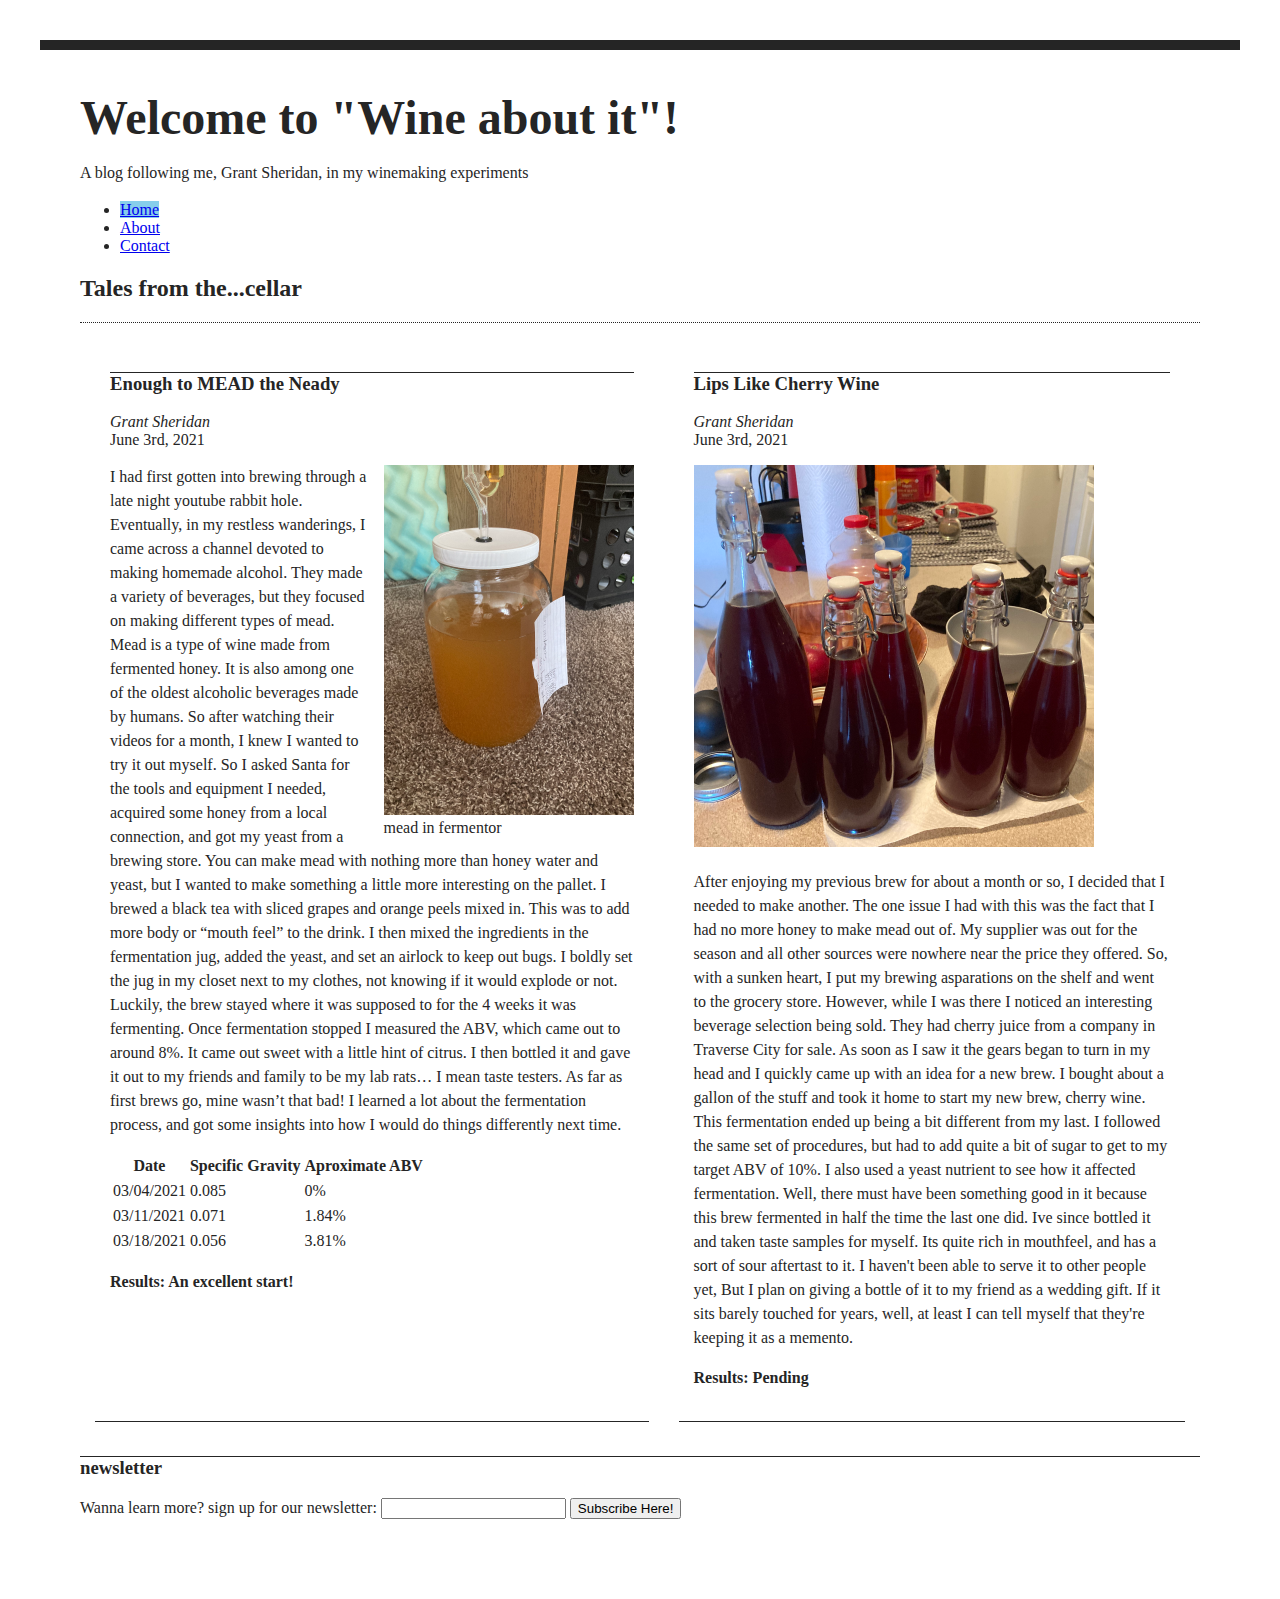
==== index.html @ f32a2fe0 "figcap adjust" ====
<!DOCTYPE html>
<html lang="en">
<head>
    <meta charset="UTF-8">
    <meta http-equiv="X-UA-Compatible" content="IE=edge">
    <meta name="viewport" content="width=device-width, initial-scale=1.0">
    <link rel="stylesheet" href="style.css">
    <title>Wine About It!</title>
</head>
<body>
    <header>
        <h1>Welcome to "Wine about it"!</h1>
        <p>A blog following me, Grant Sheridan, in my winemaking experiments</p>
        <nav>
            <ul>
                <li><a href="index.html" target="_home">Home</a></li>
                <li><a href="about.html">About</a></li>
                <li><a href="contact.html">Contact</a></li>
            </ul>
        </nav>
    </header>
    <h2>Tales from the...cellar</h2>
    <section id="blogs">
        <article class="post">
            <h3>Enough to MEAD the Neady</h3>
            <address class="author">Grant Sheridan</address>
            <time datetime="2021-06-03" title="June 3rd, 2021">June 3rd, 2021</time>
            <p><div class="img-frame"><img src="mead.png" alt="Mead fermenting in a jar"><figcaption>mead in fermentor</figcaption></div></p>
            <p>I had first gotten into brewing through a late night youtube rabbit hole. Eventually, in my restless wanderings, I came across a channel devoted to making homemade alcohol. 
            They made a variety of beverages, but they focused on making different types of mead. Mead is a type of wine made from fermented honey. It is also among one of the oldest 
            alcoholic beverages made by humans. So after watching their videos for a month, I knew I wanted to try it out myself. So I asked Santa for the tools and equipment I needed, acquired
            some honey from a local connection, and got my yeast from a brewing store. You can make mead with nothing more than honey water and yeast, but I wanted to make something a little more interesting 
            on the pallet. I brewed a black tea with sliced grapes and orange peels mixed in. This was to add more body or “mouth feel” to the drink. I then mixed the ingredients in the 
            fermentation jug, added the yeast, and set an airlock to keep out bugs. I boldly set the jug in my closet next to my clothes, not knowing if it would explode or not. 
            Luckily, the brew stayed where it was supposed to for the 4 weeks it was fermenting. Once fermentation stopped I measured the ABV, which came out to around 8%. It came out sweet with 
            a little hint of citrus. I then bottled it and gave it out to my friends and family to be my lab rats… I mean taste testers. As far as first brews go, mine wasn’t that bad! I learned a lot 
            about the fermentation process, and got some insights into how I would do things differently next time.</p>
            <table>
                <tr>
                    <th>Date</th>
                    <th>Specific Gravity</th>
                    <th>Aproximate ABV</th>
                </tr>
                <tr>
                    <td>03/04/2021</td>
                    <td>0.085</td>
                    <td>0%</td>
                </tr>
                <tr>
                    <td>03/11/2021</td>
                    <td>0.071</td>
                    <td>1.84%</td>
                </tr>
                <tr>
                    <td>03/18/2021</td>
                    <td>0.056</td>
                    <td>3.81%</td>
                </tr>
            </table>
            <p><strong>Results: An excellent start!</strong></p>
        </article>
        <article class="post">
            <h3>Lips Like Cherry Wine</h3>
            <address class="author">Grant Sheridan</address>
            <time datetime="2021-06-03" title="June 3rd, 2021">June 3rd, 2021</time>
            <p><img src="cherry.png" alt="Cherry wine sitting in bottles"></p>
            <p>After enjoying my previous brew for about a month or so, I decided that I needed to make another. The one issue I had with this was the fact that I had no more honey to make mead
            out of. My supplier was out for the season and all other sources were nowhere near the price they offered. So, with a sunken heart, I put my brewing asparations on the shelf and
            went to the grocery store. However, while I was there I noticed an interesting beverage selection being sold. They had cherry juice from a company in Traverse City for sale. 
            As soon as I saw it the gears began to turn in my head and I quickly came up with an idea for a new brew. I bought about a gallon of the stuff and took it home to start my new brew,
            cherry wine. This fermentation ended up being a bit different from my last. I followed the same set of procedures, but had to add quite a bit of sugar to get to my target ABV of 10%.
            I also used a yeast nutrient to see how it affected fermentation. Well, there must have been something good in it because this brew fermented in half the time the last one did. Ive
            since bottled it and taken taste samples for myself. Its quite rich in mouthfeel, and has a sort of sour aftertast to it. I haven't been able to serve it to other people yet, But I 
            plan on giving a bottle of it to my friend as a wedding gift. If it sits barely touched for years, well, at least I can tell myself that they're keeping it as a memento.</p>
            <p><strong>Results: Pending</strong></p>
        </article>
    </section>
    <section>
        <h3>newsletter</h3>
        <form>
            <label>Wanna learn more? sign up for our newsletter:
                <input type="text">
            </label>
            <button>Subscribe Here!</button>
        </form>
    </section>
</body>
</html>
---- style.css ----
body {
    font-family: Georgia, 'Times New Roman', Times, serif;
    margin: 40px;
    padding: 40px;
    color: rgb(37, 37, 37);
    border-top: 10px solid rgb(37, 37, 37);
    background: rgb(255, 255, 255);
}

h1 {
    font-size: 3em;
    margin: 0;
}

h2 {
    font-size: 1.5em;
}

h3 {
    border-top: 1px solid rgb(37, 37, 37);
}

p {
    line-height: 1.5em;
}

#blogs {
    display: flex;
    border-top: 1px dotted rgb(37, 37, 37);
}

.post {
    border-bottom: 1px solid rgb(37, 37, 37);
}

table {
    line-height: 1.3em;
}

a[target] {
    background-color: skyblue;
}

.fun-facts {
    border-bottom: 10px solid rgb(37, 37, 37);
}

.img-frame {
  float: right;
  margin-left: 15px;
}


article{
  padding: 15px;
  margin: 15px;
}
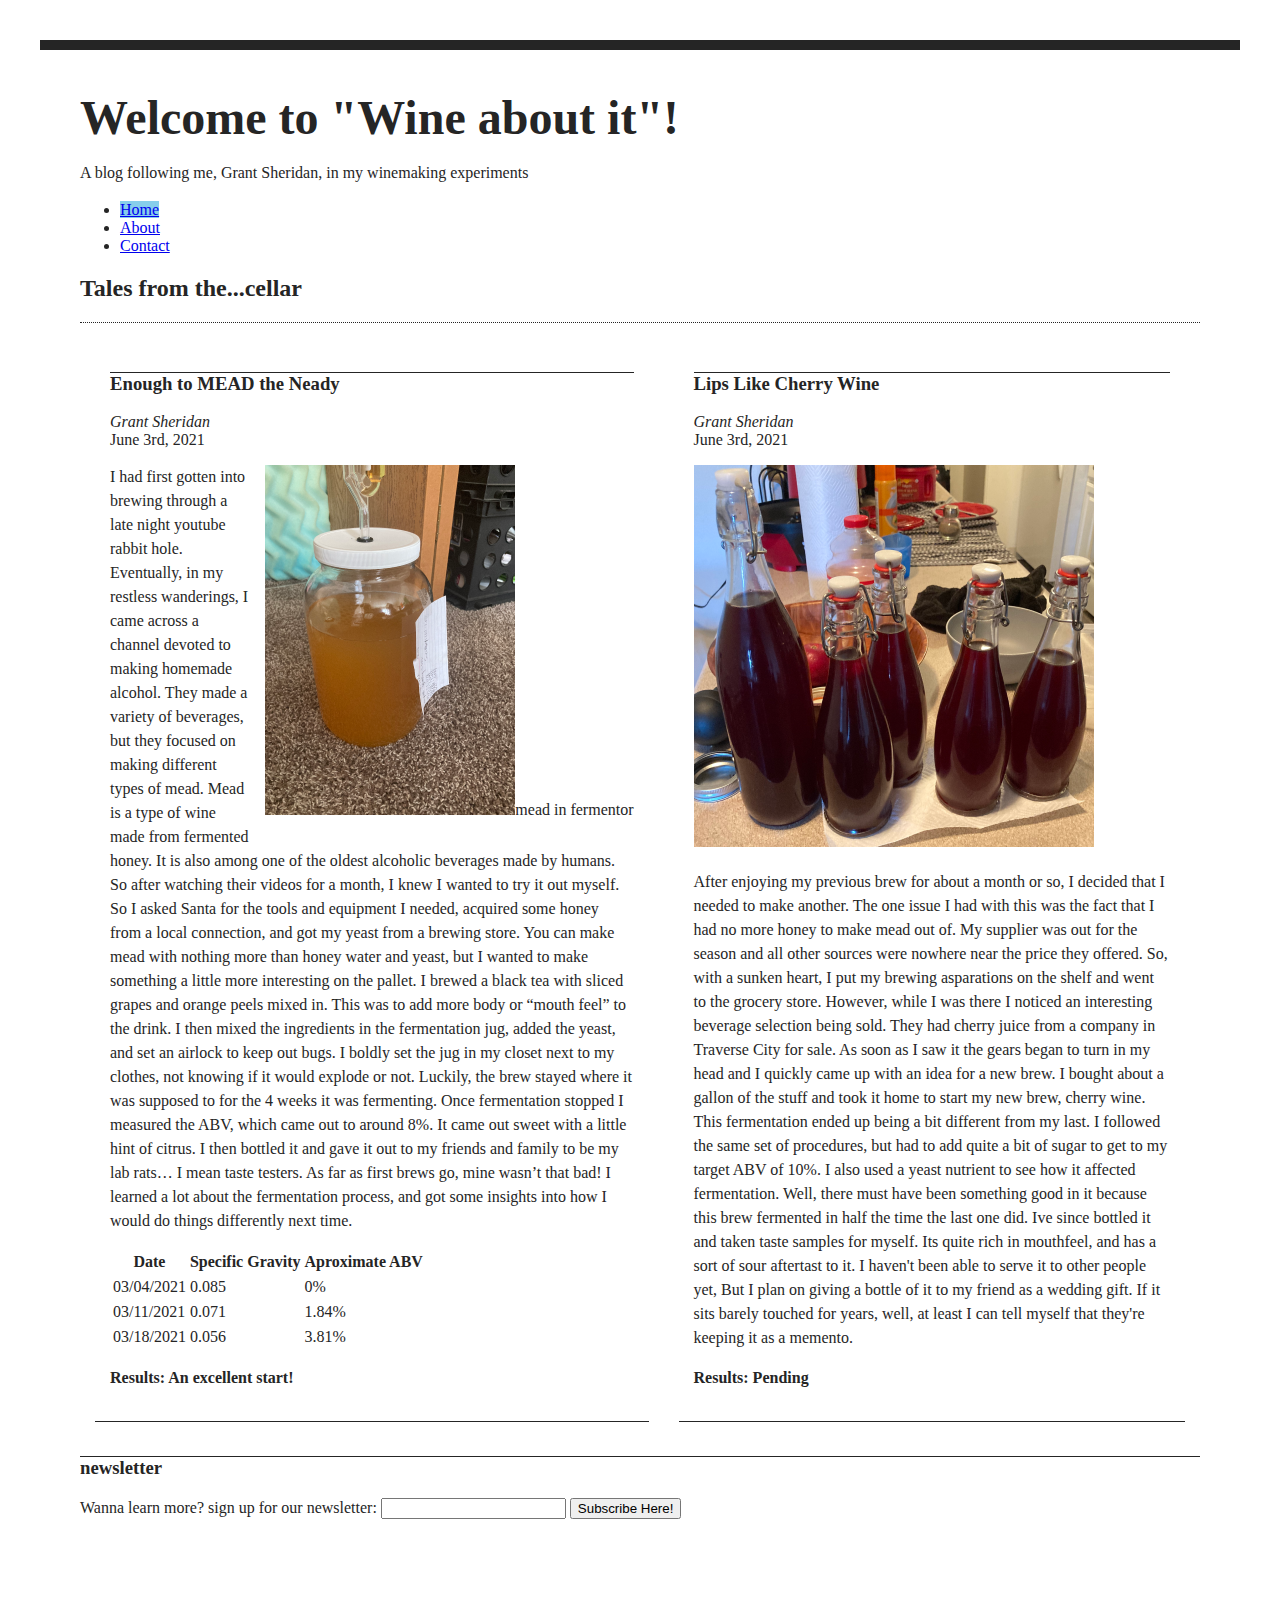
==== commit 43726c64: "fig cap rework" ====
--- a/index.html
+++ b/index.html
@@ -25,7 +25,7 @@
             <h3>Enough to MEAD the Neady</h3>
             <address class="author">Grant Sheridan</address>
             <time datetime="2021-06-03" title="June 3rd, 2021">June 3rd, 2021</time>
-            <p><div class="img-frame"><img src="mead.png" alt="Mead fermenting in a jar"><figcaption>mead in fermentor</figcaption></div></p>
+            <p><div class="img-frame"><img src="mead.png" alt="Mead fermenting in a jar">mead in fermentor</div></p>
             <p>I had first gotten into brewing through a late night youtube rabbit hole. Eventually, in my restless wanderings, I came across a channel devoted to making homemade alcohol. 
             They made a variety of beverages, but they focused on making different types of mead. Mead is a type of wine made from fermented honey. It is also among one of the oldest 
             alcoholic beverages made by humans. So after watching their videos for a month, I knew I wanted to try it out myself. So I asked Santa for the tools and equipment I needed, acquired
--- a/style.css
+++ b/style.css
@@ -48,6 +48,7 @@
 .img-frame {
   float: right;
   margin-left: 15px;
+  margin-bottom: 15px;
 }
 
 
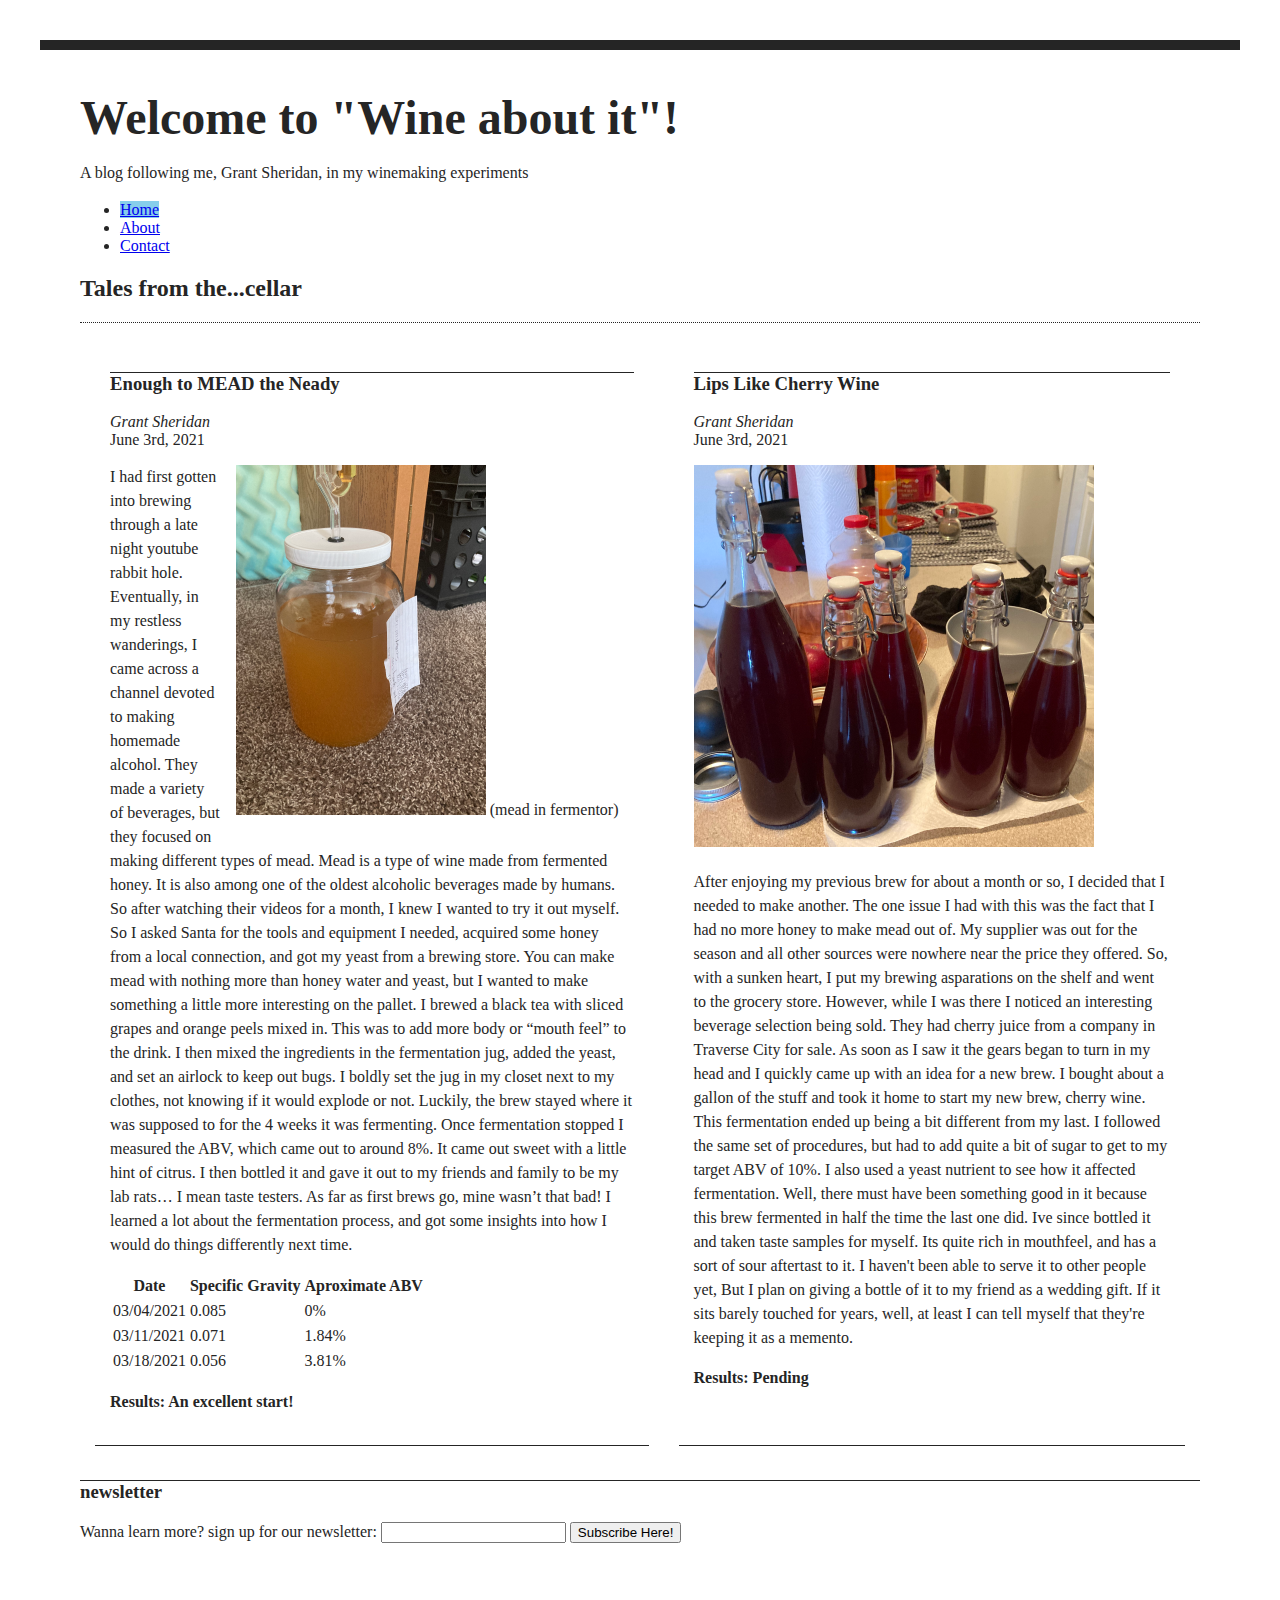
==== commit f21e4287: "adjust caption" ====
--- a/index.html
+++ b/index.html
@@ -25,7 +25,7 @@
             <h3>Enough to MEAD the Neady</h3>
             <address class="author">Grant Sheridan</address>
             <time datetime="2021-06-03" title="June 3rd, 2021">June 3rd, 2021</time>
-            <p><div class="img-frame"><img src="mead.png" alt="Mead fermenting in a jar">mead in fermentor</div></p>
+            <p><div class="img-frame"><img src="mead.png" alt="Mead fermenting in a jar"> (mead in fermentor)</div></p>
             <p>I had first gotten into brewing through a late night youtube rabbit hole. Eventually, in my restless wanderings, I came across a channel devoted to making homemade alcohol. 
             They made a variety of beverages, but they focused on making different types of mead. Mead is a type of wine made from fermented honey. It is also among one of the oldest 
             alcoholic beverages made by humans. So after watching their videos for a month, I knew I wanted to try it out myself. So I asked Santa for the tools and equipment I needed, acquired
--- a/style.css
+++ b/style.css
@@ -48,6 +48,7 @@
 .img-frame {
   float: right;
   margin-left: 15px;
+  margin-right: 15px;
   margin-bottom: 15px;
 }
 
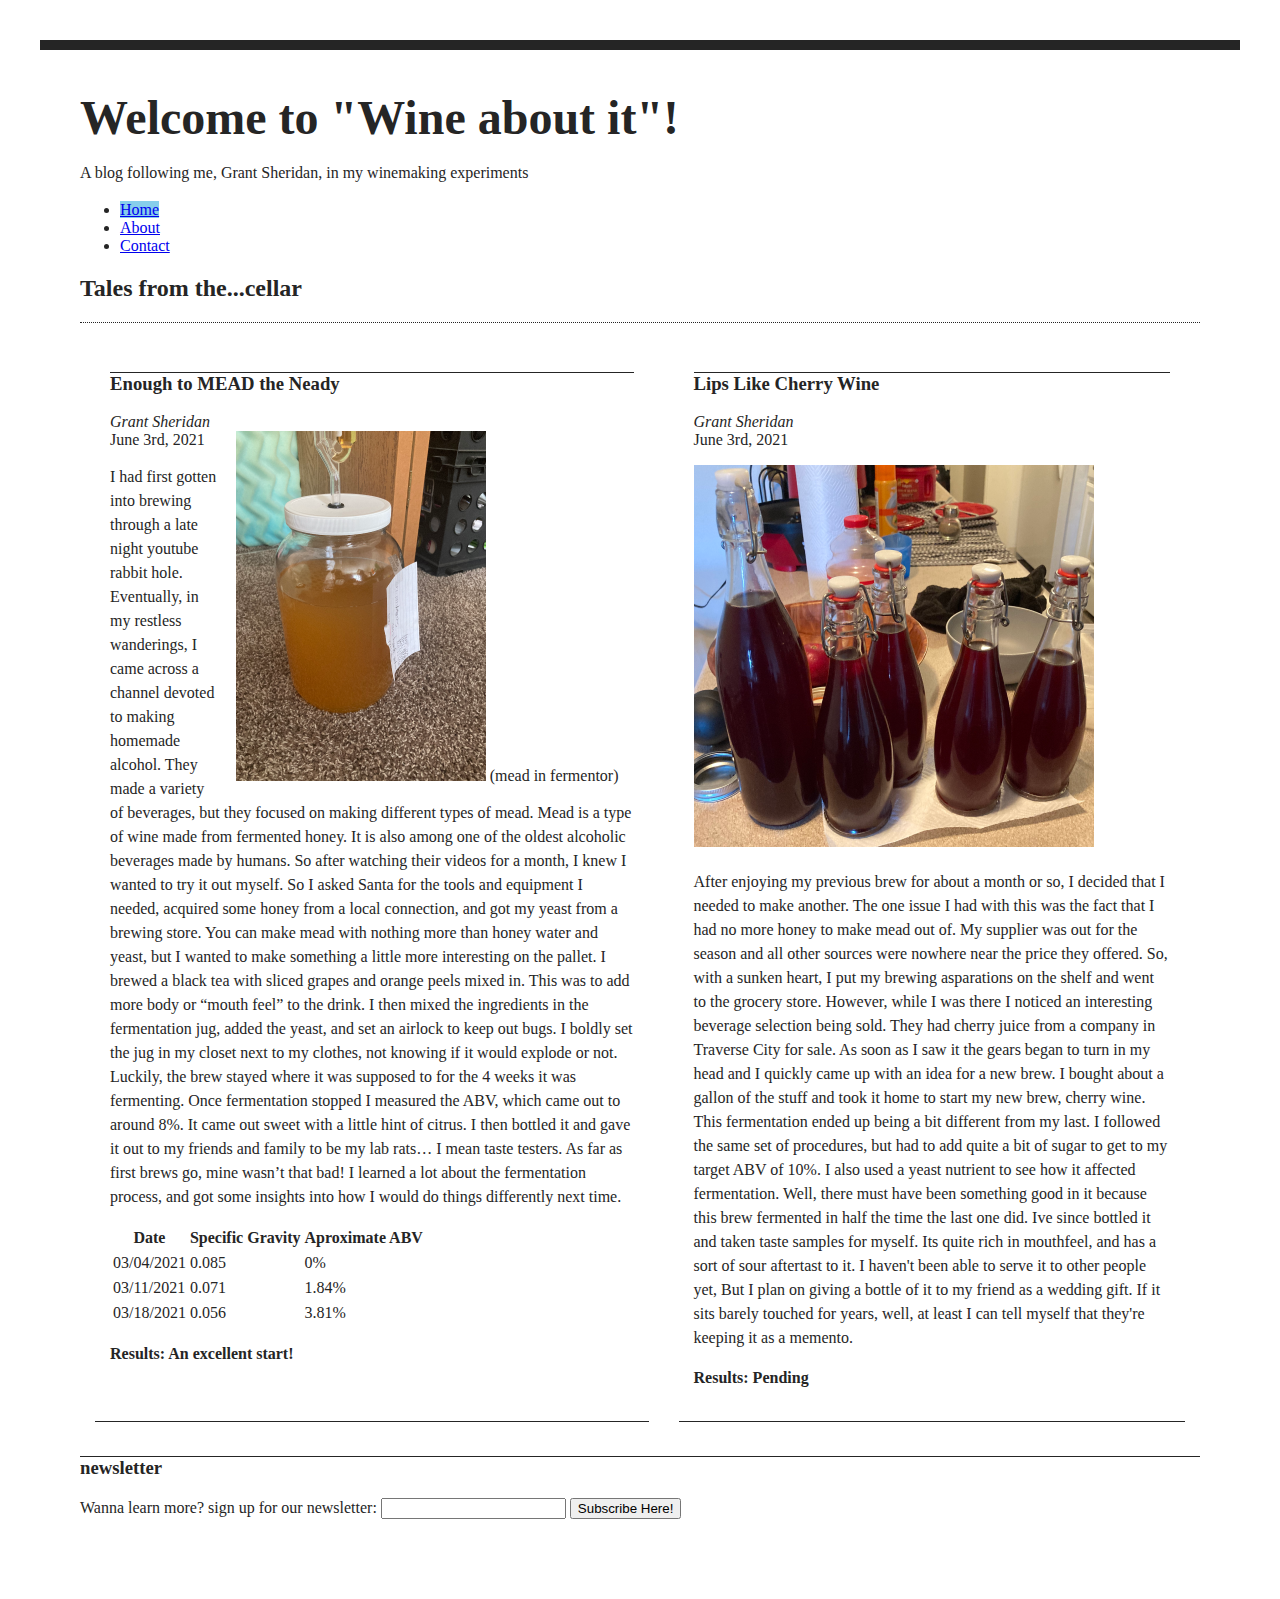
==== commit d47c454e: "fixed article paragraph error" ====
--- a/index.html
+++ b/index.html
@@ -13,7 +13,7 @@
         <p>A blog following me, Grant Sheridan, in my winemaking experiments</p>
         <nav>
             <ul>
-                <li><a href="index.html" target="_home">Home</a></li>
+                <li><a href="index.html" target="_blank">Home</a></li>
                 <li><a href="about.html">About</a></li>
                 <li><a href="contact.html">Contact</a></li>
             </ul>
@@ -25,7 +25,7 @@
             <h3>Enough to MEAD the Neady</h3>
             <address class="author">Grant Sheridan</address>
             <time datetime="2021-06-03" title="June 3rd, 2021">June 3rd, 2021</time>
-            <p><div class="img-frame"><img src="mead.png" alt="Mead fermenting in a jar"> (mead in fermentor)</div></p>
+            <div class="img-frame"><img src="mead.png" alt="Mead fermenting in a jar"> (mead in fermentor)</div>
             <p>I had first gotten into brewing through a late night youtube rabbit hole. Eventually, in my restless wanderings, I came across a channel devoted to making homemade alcohol. 
             They made a variety of beverages, but they focused on making different types of mead. Mead is a type of wine made from fermented honey. It is also among one of the oldest 
             alcoholic beverages made by humans. So after watching their videos for a month, I knew I wanted to try it out myself. So I asked Santa for the tools and equipment I needed, acquired
--- a/style.css
+++ b/style.css
@@ -56,4 +56,8 @@
 article{
   padding: 15px;
   margin: 15px;
+}
+
+.contact-form {
+    display: flex;
 }